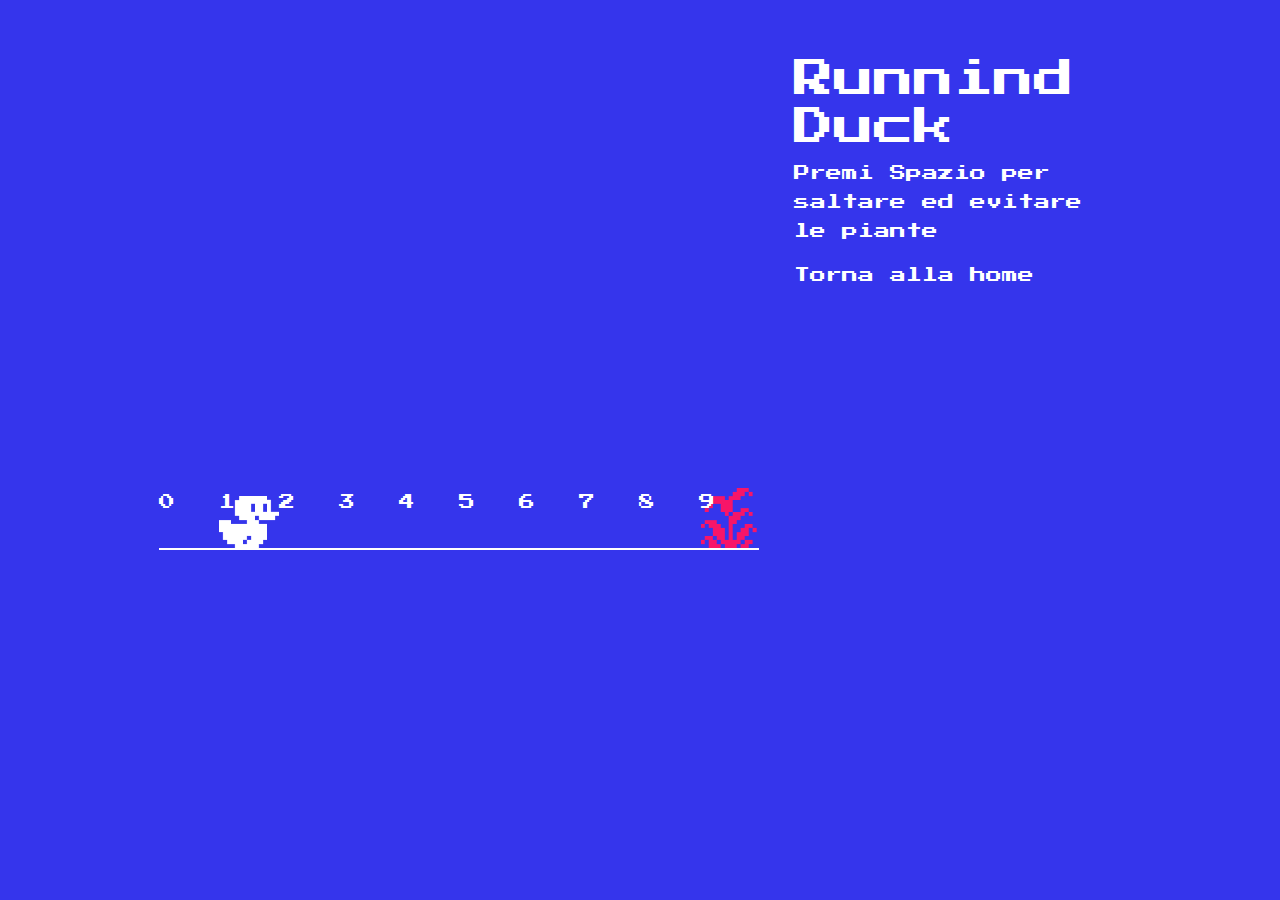
==== Runner-duck/index.html @ 64e82820 "feat: add function jump" ====
<!DOCTYPE html>
<html lang="en">
<head>
    <meta charset="UTF-8">
    <meta http-equiv="X-UA-Compatible" content="IE=edge">
    <meta name="viewport" content="width=device-width, initial-scale=1.0">
    <link rel="stylesheet" href="https://cdn.jsdelivr.net/npm/bootstrap@4.3.1/dist/css/bootstrap.min.css" integrity="sha384-ggOyR0iXCbMQv3Xipma34MD+dH/1fQ784/j6cY/iJTQUOhcWr7x9JvoRxT2MZw1T" crossorigin="anonymous">
    <link rel="preconnect" href="https://fonts.googleapis.com">
    <link rel="preconnect" href="https://fonts.gstatic.com" crossorigin>
    <link href="https://fonts.googleapis.com/css2?family=Press+Start+2P&display=swap" rel="stylesheet"> 
    <link rel="stylesheet" href="../common/style.css">
    <link rel="stylesheet" href="style.css">
    <title>Whack a Bug - Arcade mania</title>
</head>
<body>

    <div class="board d-flex justify-content-center">

        <div class="game-area running-duck">
            <div class="d-flex" id="grid">
              <div></div>
              <div></div>
              <div></div>
              <div></div>
              <div></div>
              <div></div>
              <div></div>
              <div></div>
              <div></div>
              <div class="plant"></div>
            </div>
        </div>
        <div class="game-info">
            <h1>Runnind Duck</h1>
            <p>Premi Spazio per saltare ed evitare le piante</p>
            
            <a href="../index.html">Torna alla home</a>
        </div>
    </div>
    <script src="../common/utils.js"></script>
    <script src="script.js"></script>
</body>
</html>
---- common/style.css ----
* {
    margin: 0;
    padding: 0;
    box-sizing: border-box;
    font-family: 'Press Start 2P', cursive;
    line-height: 1.8;
}

:root  {
    --main-color:  #3535ec;
    --main-hover: crimson;
}

body {
    background-color: var(--main-color) ;
}

img {
    max-width: 100%;
}

ul {
    list-style: none;
}

a {
    color: white;
    text-decoration: none;
}

a:hover {
    color: var(--main-hover);
    text-decoration: none;
}

/* struttura base giochi */

.board {
    width: 80%;
    margin: 50px auto;
    color: white;
    
}

.game-info {
    width: calc(100% / 3 - 10px);
    max-height: 350px;
    padding: 5px;
    margin-left: 10px;
    /* border: 1px solid white; */
    display: flex;
    flex-direction: column;
    /* justify-content: space-between; */
}

/* messaggio di fine gioco */

.game-alert {
    position: absolute;
    width: 300px;
    background-color: var(--main-hover);
    padding: 30px 50px;
    top: 50%;
    left: 50%;
    display: flex;
    align-items: center;
    justify-content: center;
    transform: translate(-50%, -50%);
}
---- Runner-duck/style.css ----
:root {
    --pixel-road: 60px;
}

.game-area.running-duck {
    width: calc(var(--pixel-road) * 10);
    height: 500px;
    margin-right: 20px;
    position: relative;
    border-bottom: 2px solid white;
}

#grid > div {
    width: var(--pixel-road);
    height: var(--pixel-road);
}

#grid {
    align-items: flex-end;
    height: 100%;
}

.duck {
    background-image: url('./images/duck.png');
    background-size: contain;
    background-repeat: no-repeat;
}

.plant {
    background-image: url('./images/plant.png');
    background-size: contain;
    background-repeat: no-repeat;
}

.jump-duck {
    transform: translate(0, -120%);
}
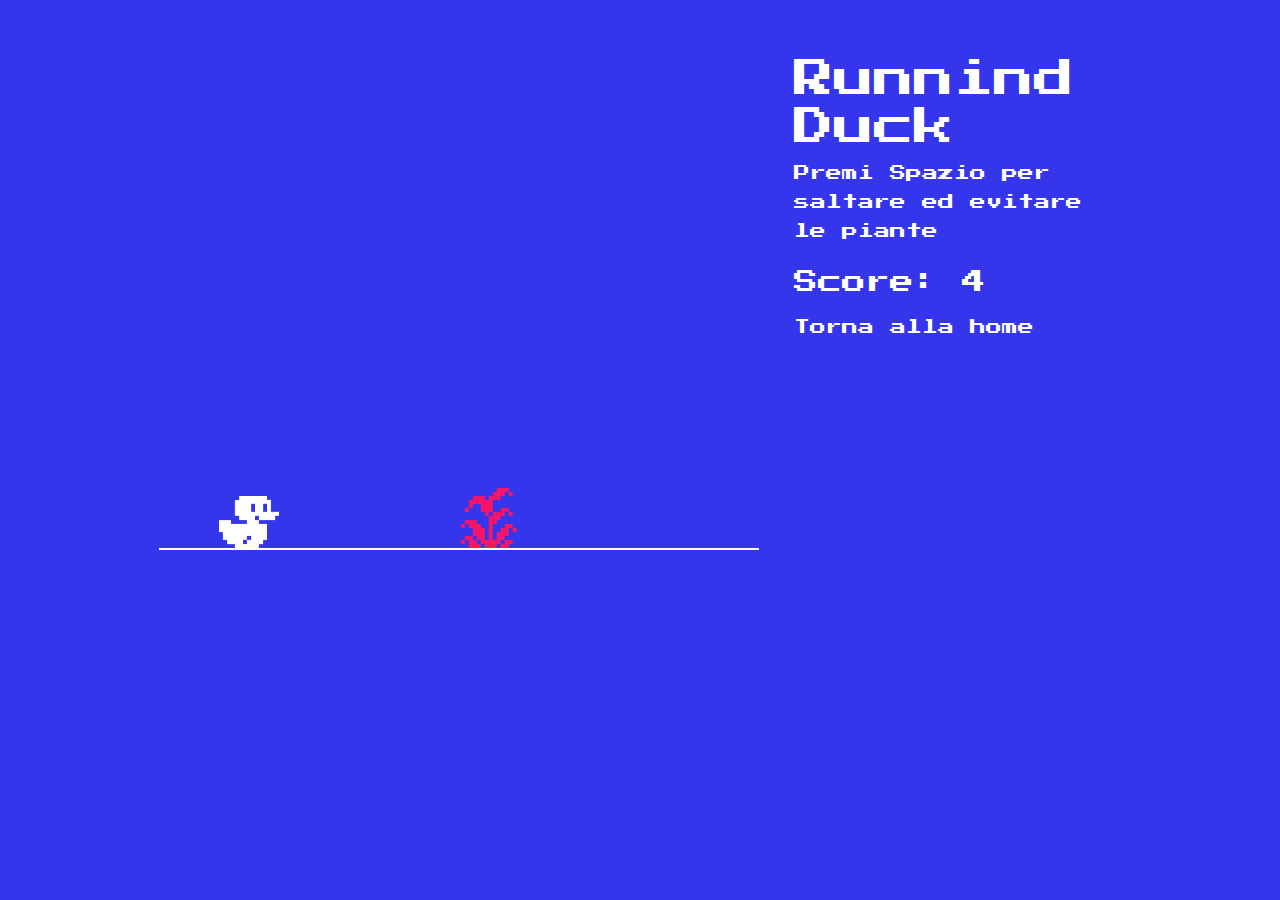
==== commit 9d7a3258: "feat: game Runner duck completed" ====
--- a/Runner-duck/index.html
+++ b/Runner-duck/index.html
@@ -27,13 +27,13 @@
               <div></div>
               <div></div>
               <div></div>
-              <div class="plant"></div>
+              <div></div>
             </div>
         </div>
         <div class="game-info">
             <h1>Runnind Duck</h1>
             <p>Premi Spazio per saltare ed evitare le piante</p>
-            
+            <h4>Score: <span id="score"></span></h4>
             <a href="../index.html">Torna alla home</a>
         </div>
     </div>
--- a/Runner-duck/style.css
+++ b/Runner-duck/style.css
@@ -25,14 +25,15 @@
     background-image: url('./images/duck.png');
     background-size: contain;
     background-repeat: no-repeat;
+    transition: transform 0.3s; 
 }
 
-.plant {
+.plant:not(.duck) {
     background-image: url('./images/plant.png');
     background-size: contain;
     background-repeat: no-repeat;
 }
 
 .jump-duck {
-    transform: translate(0, -120%);
+    transform: translate(0, -130%);
 }